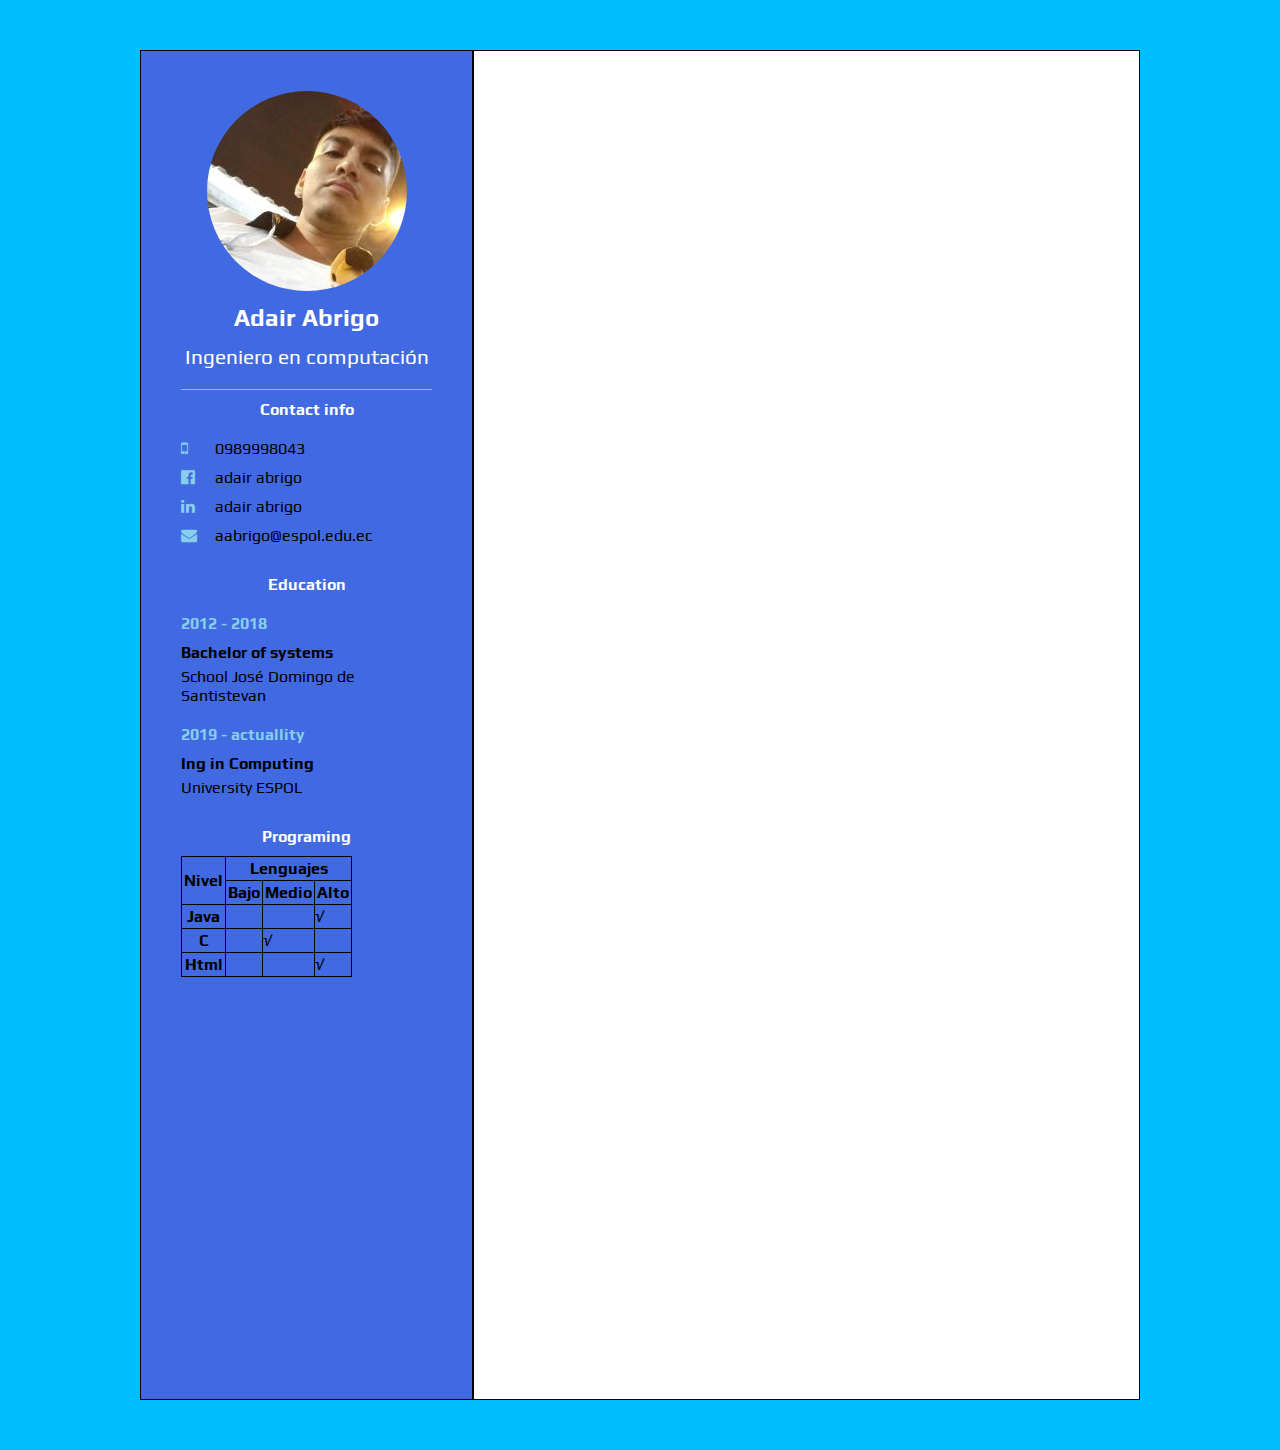
==== Proyecto1/cv.html @ e4470b59 "Diseño responsive de cv final" ====
<!DOCTYPE html>
<html>
    <head>
        <meta charset="UTF-8">
        <meta name="viewport" content="width = device-width, initial-scale = 1.0">
        <meta http-equiv="X-UA-Compatible" content = "ie=edge">
        <link href="cv_estilos.css" rel="stylesheet">
        <link rel="preconnect" href="https://fonts.googleapis.com">
        <link rel="preconnect" href="https://fonts.gstatic.com" crossorigin>
        <link href="https://fonts.googleapis.com/css2?family=Montserrat:wght@100&family=Play:wght@400;700&display=swap" rel="stylesheet">
        <link rel="stylesheet" href="font-awesome-4.7.0/css/font-awesome.min.css">
        <title> Keat </title>
    </head>
    
    <body>
        <div class="mainContainer">
            <div class="left_side">
                <div class="profil">
                    <div class="imgprofil">
                        <img src="fotoAdaircarnet.jpg">
                    </div>
                    <h2>Adair Abrigo</h2>
                    <span>Ingeniero en computación</span>
                </div>
                
                <div class="contactinfo">
                    <h3>Contact info</h3>
                    <ul>
                        <li><a><i class="fa fa-mobile" aria-hidden="true"></i> 0989998043</a></li>
                        <li><a href="https://www.facebook.com/Adair312000/"><i class="fa fa-facebook-official" aria-hidden="true"></i> adair abrigo</a></li>
                        <li><a href="https://www.linkedin.com/feed/"><i class="fa fa-linkedin" aria-hidden="true"></i> adair abrigo</a></li>
                        <li><a><i class="fa fa-envelope" aria-hidden="true"></i> aabrigo@espol.edu.ec</a></li>
                    </ul>
                </div>
                
                <div class="contactinfo education">
                    <h3>Education</h3>
                    <ul>
                        <li>
                            <h5>2012 - 2018</h5>
                            <h4>Bachelor of systems</h4>
                            <h4>School José Domingo de Santistevan</h4>
                        </li>
                        <li>
                            <h5>2019 - actuallity</h5>
                            <h4>Ing in Computing</h4>
                            <h4>University ESPOL</h4>
                        </li>
                    </ul>
                </div>
                
                <div class="contactinfo programing">
                    <h3>Programing</h3>
                    <table>
                        <thead>
                            <tr>
                                <th rowspan="2" scope="col">Nivel</th>
                                <th colspan="3" scope="col">Lenguajes</th>
                            </tr>
                            <tr>
                                <th scope="col">Bajo</th>
                                <th scope="col">Medio</th>
                                <th scope="col">Alto</th>
                            </tr>
                        </thead>
                        <tbody>
                            <tr>
                                <th>Java</th>
                                <td></td>
                                <td></td>
                                <td>&#8730;</td>
                            </tr>
                            <tr>
                                <th>C</th>
                                <td></td>
                                <td>&#8730;</td>
                                <td></td>
                            </tr>
                            <tr>
                                <th>Html</th>
                                <td></td>
                                <td></td>
                                <td>&#8730;</td>
                            </tr>
                        </tbody>
                    </table>
                </div>
            </div>
                
            
            <div class="right_side"></div>
        </div>
        
    </body>
</html>
---- Proyecto1/cv_estilos.css ----
*{
    margin: 0;
    padding: 0;
    box-sizing:border-box;
    font-family: 'Montserrat', sans-serif;
    font-family: 'Play', sans-serif; 
    font-size: 1rem;
}

body{
    background-color: deepskyblue;
    display: flex;
    justify-content: center;
    align-items: center;
    min-height: 100vh;
}

.mainContainer{
    position: relative;
    width: 100%;
    max-width: 1000px;
    min-height: 1350px;
    background-color: coral;
    display: grid;
    grid-template-columns: 1fr 2fr;
    margin: 50px;
}

.mainContainer .left_side{
    position: relative;
    background-color: royalblue;
    padding: 40px;
    border: 1px solid black;
}

.mainContainer .right_side{
    position: relative;
    background-color:white;
    padding: 40px;
    border: 1px solid black;
}

.profil{
    position: relative;
    display: flex;
    flex-direction: column;
    align-items: center;
    padding-bottom: 20px;
    border-bottom: 1px solid rgba(250,250,250,0.5);
}

.profil .imgprofil{
    position: relative;
    width: 200px;
    height: 200px;
    border-radius: 50%;
    overflow: hidden;
}
.profil .imgprofil img{
    position: absolute;
    top: 0;
    left: 0;
    width: 100%;
    height: 100%;
    object-fit: cover;
}

.profil H2{
    color: white;
    margin: 10px;
    font-size: 1.5em;
    text-align: center;
    font-weight: 600;
    line-height: 1.4em;
}
.profil span{
    text-align: center;
    color: white;
    font-size: 1.3em;
    font-weight: 300;
}

/*      Block of inform contact     */
.contactinfo{
    align-items: center;
    margin-bottom: 20px;
}
.contactinfo h3{
    color: white;
    font-size: 1em;
    font-weight: 600;
    text-align: center;
    padding: 10px;
    margin: 0px auto;
}
.contactinfo ul{
    position: relative;
}
.contactinfo ul li,a{
    position: relative;
    color: black;
    list-style: none;
    text-decoration: none;
    margin: 10px 0px;
    cursor: pointer;
}
.contactinfo ul li i{
    display: inline-block;
    color: skyblue;
    width: 30px;
}

/*      Block of studies     */
.contactinfo.education li{
    margin-bottom: 20px;
}

.contactinfo.education h5{
    margin-bottom: 10px;
    color: skyblue;
}

.contactinfo.education h4:nth-child(2){
    margin-bottom: 5px;
    color: black;
    font-weight: 800;
}
.contactinfo.education h4{
    color: black;
    font-weight: 300;
}

/*      Block of programing     */
.contactinfo.programing{
    align-content: center;
    align-items: center;
}
.contactinfo.programing table,th,td{
    border: 1px solid black;
    border-collapse: collapse;
}
.contactinfo.programing th{
    padding: 2px;
    font-weight: 800;
}
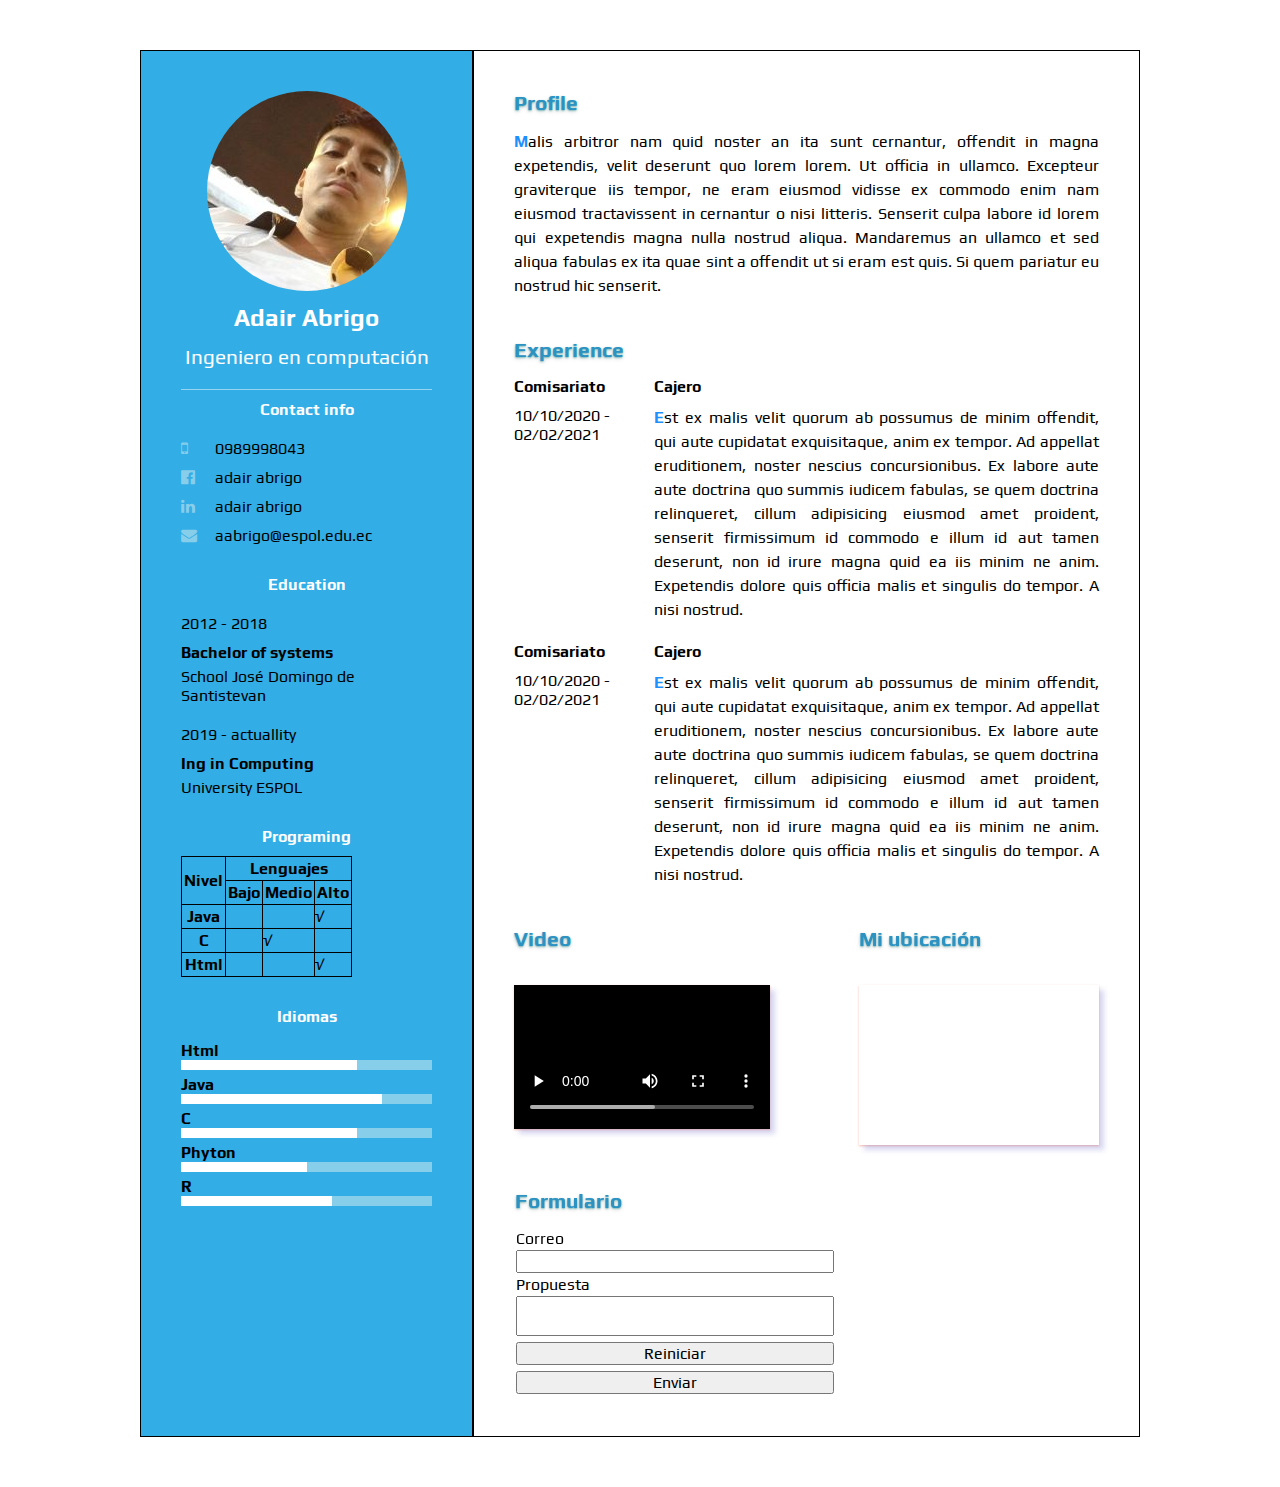
==== commit c8b9f3e3: "cv terminado" ====
--- a/Proyecto1/cv.html
+++ b/Proyecto1/cv.html
@@ -85,10 +85,134 @@
                         </tbody>
                     </table>
                 </div>
+                
+                <div class="contactinfo idiomas">
+                    <h3>Idiomas</h3>
+                    <div class="box">
+                        <h4>Html</h4>
+                        <div class="percent">
+                            <div id="html" style="width: 70%;"></div>
+                        </div>
+                    </div>
+                    <div class="box">
+                        <h4>Java</h4>
+                        <div class="percent">
+                            <div id="java" style="width: 80%;"></div>
+                        </div>
+                    </div>
+                    <div class="box">
+                        <h4>C</h4>
+                        <div class="percent">
+                            <div id="c" style="width: 70%;"></div>
+                        </div>
+                    </div>
+                    <div class="box">
+                        <h4>Phyton</h4>
+                        <div class="percent">
+                            <div id="phyton" style="width: 50%;"></div>
+                        </div>
+                    </div>
+                    <div class="box">
+                        <h4>R</h4>
+                        <div class="percent">
+                            <div id="r" style="width: 60%;"></div>
+                        </div>
+                    </div>
+                    
+                    
+                </div>
             </div>
                 
             
-            <div class="right_side"></div>
+            <div class="right_side">
+                
+                <div class="aboutMe">
+                    <h2>Profile</h2>
+                    <p>
+                        Malis arbitror nam quid noster an ita sunt cernantur, offendit in magna 
+                        expetendis, velit deserunt quo lorem lorem. Ut officia in ullamco. Excepteur 
+                        graviterque iis tempor, ne eram eiusmod vidisse ex commodo enim nam eiusmod 
+                        tractavissent in cernantur o nisi litteris. Senserit culpa labore id lorem qui 
+                        expetendis magna nulla nostrud aliqua. Mandaremus an ullamco et sed aliqua 
+                        fabulas ex ita quae sint a offendit ut si eram est quis. Si quem pariatur eu 
+                        nostrud hic senserit.
+                    </p>
+                </div>
+                
+                <div class="aboutMe">
+                    
+                    <h2>Experience</h2>
+                    <div class="experience">
+                        <div class="year_company">
+                            <h4>Comisariato</h4>
+                            <h5>10/10/2020 - 02/02/2021</h5>
+                        </div>
+                        <div class="content">
+                            <h4>Cajero</h4>
+                            <p>
+                                Est ex malis velit quorum ab possumus de minim offendit, qui aute cupidatat 
+                                exquisitaque, anim ex tempor. Ad appellat eruditionem, noster nescius 
+                                concursionibus. Ex labore aute aute doctrina quo summis iudicem fabulas, se quem 
+                                doctrina relinqueret, cillum adipisicing eiusmod amet proident, senserit 
+                                firmissimum id commodo e illum id aut tamen deserunt, non id irure magna quid ea 
+                                iis minim ne anim. Expetendis dolore quis officia malis et singulis do tempor. A 
+                                nisi nostrud.
+                            </p>
+                        </div>
+                        
+                    </div>
+                    
+                    <div class="experience">
+                        <div class="year_company">
+                            <h4>Comisariato</h4>
+                            <h5>10/10/2020 - 02/02/2021</h5>
+                        </div>
+                        <div class="content">
+                            <h4>Cajero</h4>
+                            <p>
+                                Est ex malis velit quorum ab possumus de minim offendit, qui aute cupidatat 
+                                exquisitaque, anim ex tempor. Ad appellat eruditionem, noster nescius 
+                                concursionibus. Ex labore aute aute doctrina quo summis iudicem fabulas, se quem 
+                                doctrina relinqueret, cillum adipisicing eiusmod amet proident, senserit 
+                                firmissimum id commodo e illum id aut tamen deserunt, non id irure magna quid ea 
+                                iis minim ne anim. Expetendis dolore quis officia malis et singulis do tempor. A 
+                                nisi nostrud.
+                            </p>
+                        </div>
+                    </div>
+                    
+                </div>
+                
+                <div class="under_side">
+                    <div class="videoAndMap">
+                    <div>
+                        <h2>Video</h2><br>
+                        <video controls>
+                            <source src="video1.mp4" type="video/mp4">
+                        </video>
+                    </div>
+                    
+                        
+                    <div>
+                        <h2>Mi ubicación</h2><br>
+                        <iframe class="map" src="https://www.google.com/maps/embed?pb=!1m10!1m8!1m3!1d7973.891653883681!2d-79.8448649!3d-2.1742859!3m2!1i1024!2i768!4f13.1!5e0!3m2!1ses!2sec!4v1666907715425!5m2!1ses!2sec" width="600" height="450" style="border:0;" allowfullscreen="" loading="lazy" referrerpolicy="no-referrer-wen-downgrade"></iframe>
+                    </div>
+                    
+                    </div>
+                
+                    <div class="formulario">
+                        <h2>Formulario</h2>
+                        <form>
+                            <label for="correoDestino">Correo</label>
+                            <input type="email" id="formulario">
+                            <label for="mensaje">Propuesta</label>
+                            <textarea id="mensaje" rows="2"></textarea>
+                            <button type="reset">Reiniciar</button>
+                            <button type="submit">Enviar</button>
+                        </form>
+                    </div>
+                </div>    
+            </div>
         </div>
         
     </body>
--- a/Proyecto1/cv_estilos.css
+++ b/Proyecto1/cv_estilos.css
@@ -9,7 +9,7 @@
 }
 
 body{
-    background-color: deepskyblue;
+    background-color: white;;
     display: flex;
     justify-content: center;
     align-items: center;
@@ -21,15 +21,15 @@
     width: 100%;
     max-width: 1000px;
     min-height: 1350px;
-    background-color: coral;
     display: grid;
     grid-template-columns: 1fr 2fr;
     margin: 50px;
 }
 
+/*#32ADE6*/
 .mainContainer .left_side{
     position: relative;
-    background-color: royalblue;
+    background-color: #32ADE6;
     padding: 40px;
     border: 1px solid black;
 }
@@ -103,7 +103,6 @@
     list-style: none;
     text-decoration: none;
     margin: 10px 0px;
-    cursor: pointer;
 }
 .contactinfo ul li i{
     display: inline-block;
@@ -111,6 +110,7 @@
     width: 30px;
 }
 
+
 /*      Block of studies     */
 .contactinfo.education li{
     margin-bottom: 20px;
@@ -118,7 +118,7 @@
 
 .contactinfo.education h5{
     margin-bottom: 10px;
-    color: skyblue;
+    color: black;
 }
 
 .contactinfo.education h4:nth-child(2){
@@ -147,3 +147,176 @@
 
 
 
+/*      Block of languages      */
+.idiomas .box .percent{
+    position: relative;
+    width: 100%;
+    height: 10px;
+    background-color: skyblue;
+}
+.idiomas .box .percent div{
+    position: absolute;
+    top: 0;
+    left: 0;
+    height: 100%;
+    background-color: white;
+}
+.idiomas > .box{
+    cursor: progress;
+    margin: 5px 0px;
+}
+
+
+
+/*      Block of profile an experience*/
+.right_side h2{
+    font-size: 1.3rem;
+    margin-bottom: 15px;
+    color: #2B92C2;
+    text-shadow: 0px 2px 5px rgba(0, 0, 0, 0.12), 0 1px 2px rgba(0, 125, 125, 0.5);
+}
+
+.mainContainer .right_side{
+    position: relative;
+    padding: 40px;
+}
+
+.aboutMe{
+    margin: 0px auto;
+    margin-bottom: 40px;
+}
+
+.aboutMe p{
+    text-align: justify;
+    line-height: 1.5em;
+}
+
+.aboutMe p::first-letter{
+    font-weight: 1000;
+    color:dodgerblue;
+}
+.aboutMe p:hover{
+    color: darkviolet;
+}
+
+
+.experience{
+    display: flex;
+    flex-direction: row;
+    margin-bottom: 20px;
+}
+.experience .year_company{
+    min-width: 140px;
+    color: black;;
+}
+
+.experience h4{
+    padding-bottom: 10px;
+}
+.experience, h5{
+    font-weight: 300;
+}
+
+
+/*      Block of video and map     */
+.videoAndMap{
+    display: flex;
+    flex-direction: row;
+    justify-content: space-between;
+    margin-bottom: 40px;
+}
+.videoAndMap .map{
+    box-shadow: 5px 5px 5px rgba(100, 100, 200, 0.25), 0 1px 2px rgba(250, 125, 100, 0.5);
+    max-height: 10rem;
+    max-width: 15rem;
+}
+
+.videoAndMap video{
+    box-shadow: 5px 5px 5px rgba(100, 100, 200, 0.25), 0 1px 2px rgba(250, 125, 100, 0.5);
+    max-height: 10rem;
+    max-width: 16rem;
+}
+
+
+/*      Block of Form       */
+.formulario *{
+    margin: 1px;
+}
+.formulario form{
+    display: flex;
+    flex-direction: column;
+    max-width: 20rem;
+}
+.formulario form button{
+    margin-top: 5px;
+}
+
+.formulario #mensaje{
+    resize: none;
+}
+
+
+@media (max-width: 900px){
+    .mainContainer{
+        margin: 10px;
+        grid-template-columns: repeat(1, 1fr);
+    }
+    .left_side .contactinfo *{
+        align-content: center;
+        align-items: center;
+        margin: 0px auto;
+    }
+    
+    .idiomas .box .percent{
+        width: 70%;
+    }
+}
+
+@media (max-width: 700px) or ((min-device-width: 200px) and (max-device-width: 700px)){
+    .mainContainer{
+        margin: 10px;
+        position: relative;
+        grid-template-columns: repeat(1, 1fr);
+    }
+    .left_side .contactinfo *{
+        text-align: center;
+        align-content: center;
+        align-items: center;
+        margin: 0px auto;
+    }
+    .aboutMe .experience{
+        flex-direction: column;
+    }
+    .videoAndMap{
+        flex-direction: column;
+    }
+    .videoAndMap *{
+        margin: 0px auto;
+    }
+    .formulario{
+        margin: 0px auto;
+        position: relative;
+        width: 250px;
+    }
+    .formulario *{
+        position: relative;
+        margin: 0px auto;
+    }
+    
+    .idiomas .box .percent{
+        width: 50%;
+    }
+    .videoAndMap *{
+        margin-bottom: 25px;
+    }
+    
+    .under_side{
+        position: relative;
+        background-color: #32ADE6;
+    }
+    .under_side h2{
+        color: white;
+    }
+    
+    
+}
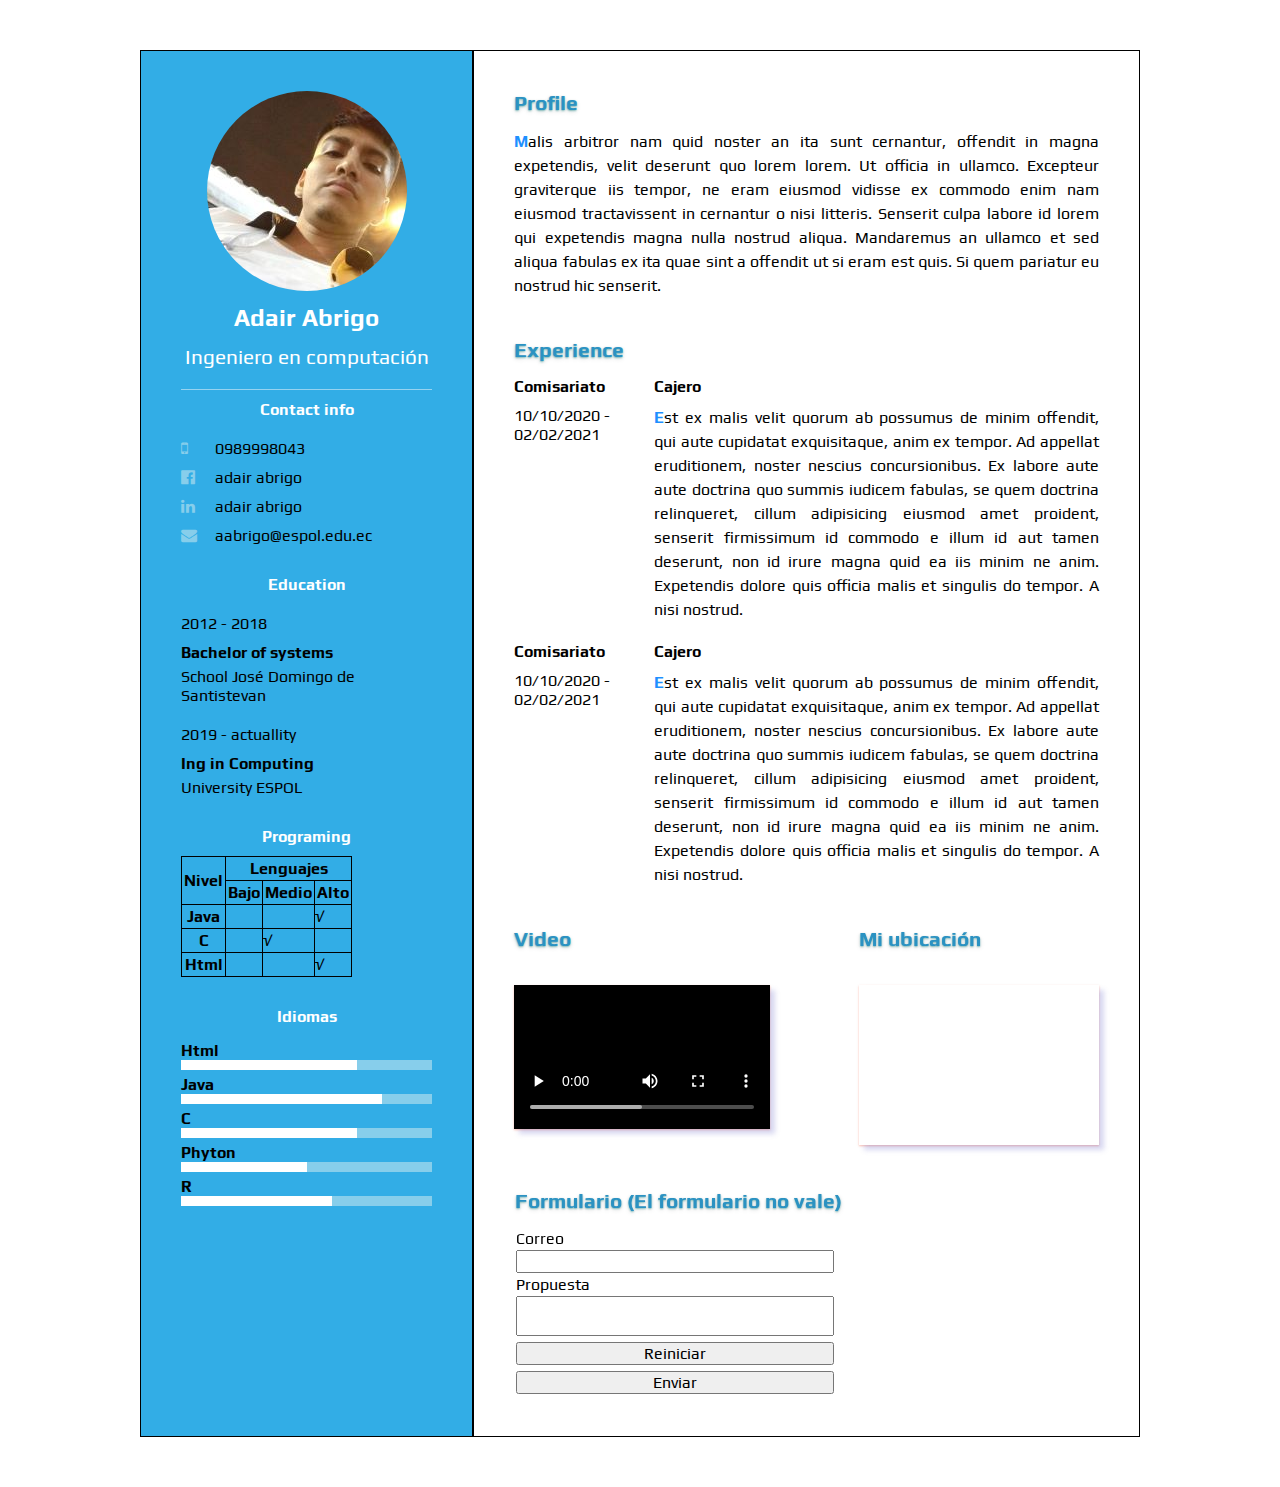
==== commit 65a68b95: "Finalizado a menos que en estos dias se me ocurra algo más" ====
--- a/Proyecto1/cv.html
+++ b/Proyecto1/cv.html
@@ -201,7 +201,7 @@
                     </div>
                 
                     <div class="formulario">
-                        <h2>Formulario</h2>
+                        <h2>Formulario (El formulario no vale)</h2>
                         <form>
                             <label for="correoDestino">Correo</label>
                             <input type="email" id="formulario">
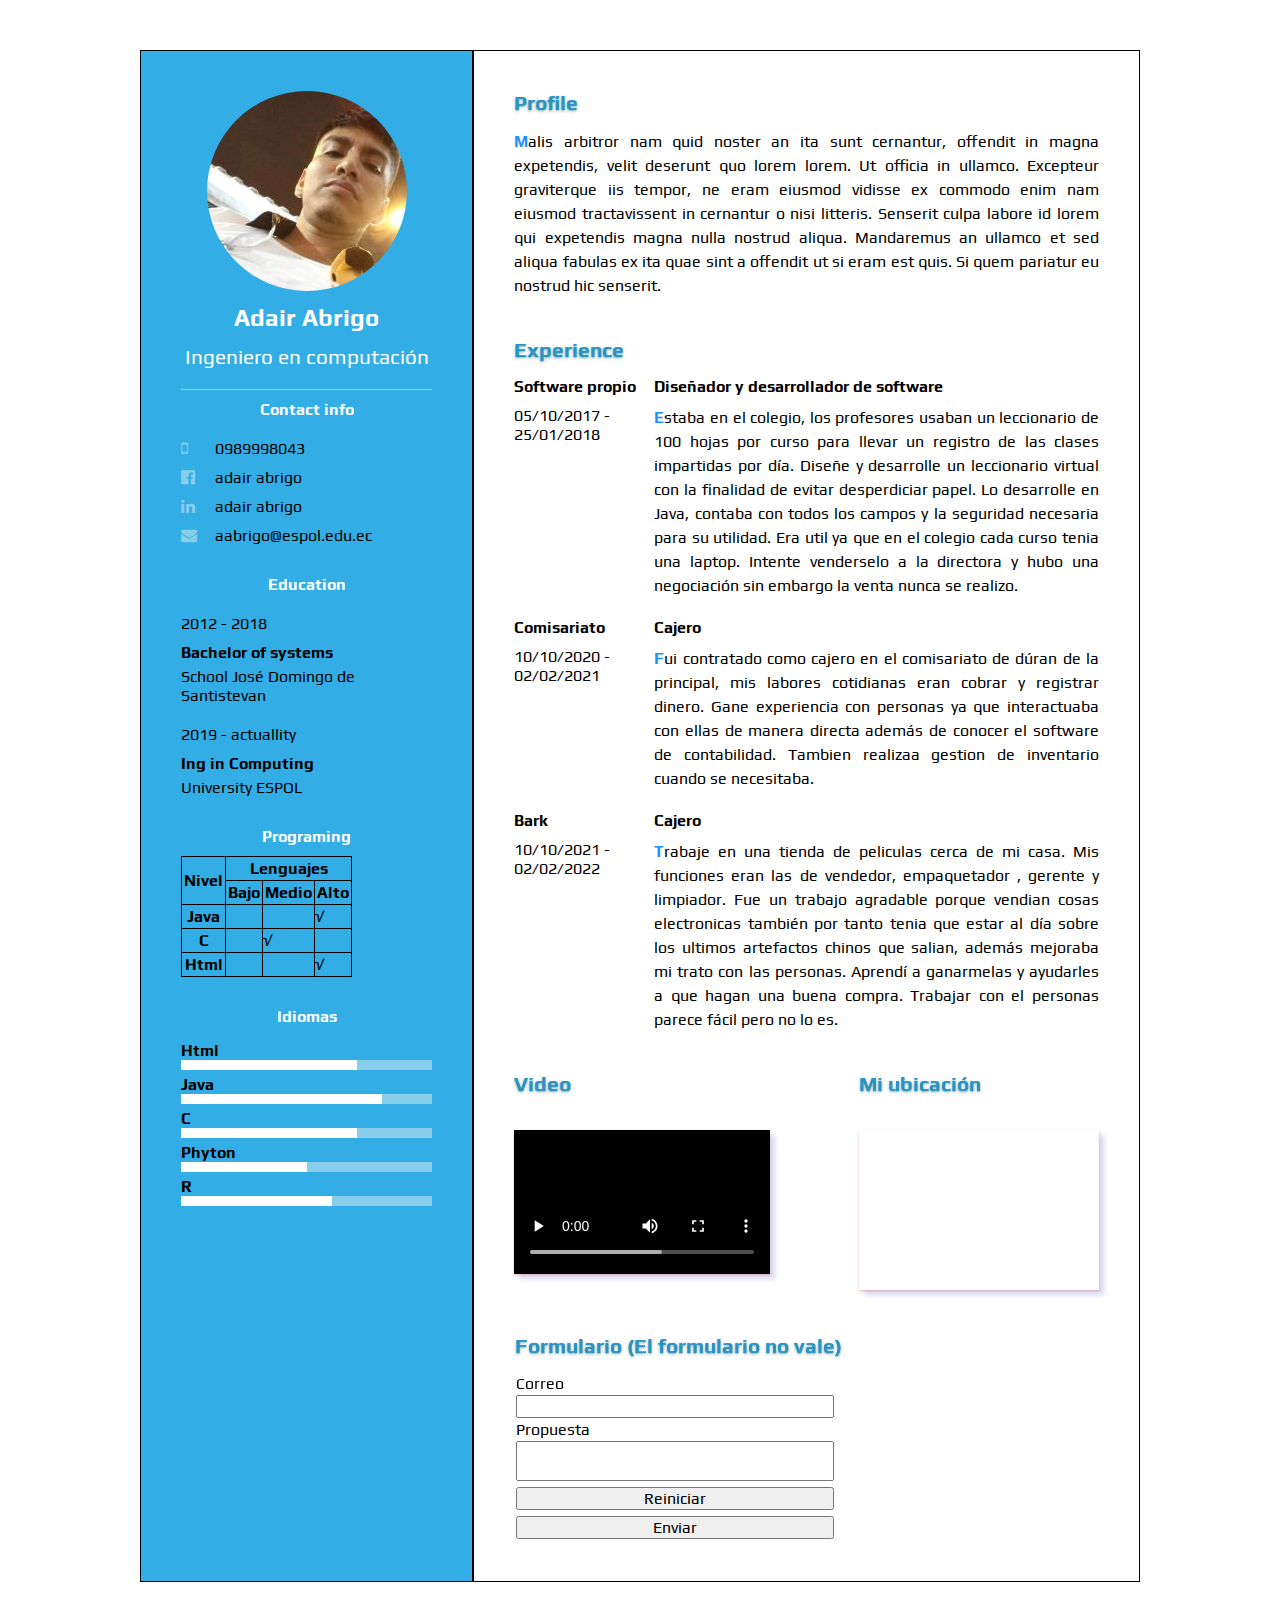
==== commit f9d8da89: "Paso el filtro de w3c sin errores" ====
--- a/Proyecto1/cv.html
+++ b/Proyecto1/cv.html
@@ -17,7 +17,7 @@
             <div class="left_side">
                 <div class="profil">
                     <div class="imgprofil">
-                        <img src="fotoAdaircarnet.jpg">
+                        <img src="fotoAdaircarnet.jpg" alt="foto de perfil">
                     </div>
                     <h2>Adair Abrigo</h2>
                     <span>Ingeniero en computación</span>
@@ -142,6 +142,24 @@
                 <div class="aboutMe">
                     
                     <h2>Experience</h2>
+                    
+                    <div class="experience">
+                        <div class="year_company">
+                            <h4>Software propio</h4>
+                            <h5>05/10/2017 - 25/01/2018</h5>
+                        </div>
+                        <div class="content">
+                            <h4>Diseñador y desarrollador de software</h4>
+                            <p>
+                                Estaba en el colegio, los profesores usaban un leccionario de 100 hojas por curso para llevar
+                                un registro de las clases impartidas por día. Diseñe y desarrolle un leccionario virtual con la 
+                                finalidad de evitar desperdiciar papel. Lo desarrolle en Java, contaba con todos los campos 
+                                y la seguridad necesaria para su utilidad. Era util ya que en el colegio cada curso tenia una laptop.
+                                Intente venderselo a la directora y hubo una negociación sin embargo la venta nunca se realizo.
+                            </p>
+                        </div>
+                    </div>
+                    
                     <div class="experience">
                         <div class="year_company">
                             <h4>Comisariato</h4>
@@ -150,13 +168,10 @@
                         <div class="content">
                             <h4>Cajero</h4>
                             <p>
-                                Est ex malis velit quorum ab possumus de minim offendit, qui aute cupidatat 
-                                exquisitaque, anim ex tempor. Ad appellat eruditionem, noster nescius 
-                                concursionibus. Ex labore aute aute doctrina quo summis iudicem fabulas, se quem 
-                                doctrina relinqueret, cillum adipisicing eiusmod amet proident, senserit 
-                                firmissimum id commodo e illum id aut tamen deserunt, non id irure magna quid ea 
-                                iis minim ne anim. Expetendis dolore quis officia malis et singulis do tempor. A 
-                                nisi nostrud.
+                                Fui contratado como cajero en el comisariato de dúran de la principal, mis labores cotidianas
+                                eran cobrar y registrar dinero. Gane experiencia con personas ya que interactuaba con ellas
+                                de manera directa además de conocer el software de contabilidad. Tambien realizaa gestion de 
+                                inventario cuando se necesitaba.
                             </p>
                         </div>
                         
@@ -164,19 +179,17 @@
                     
                     <div class="experience">
                         <div class="year_company">
-                            <h4>Comisariato</h4>
-                            <h5>10/10/2020 - 02/02/2021</h5>
+                            <h4>Bark</h4>
+                            <h5>10/10/2021 - 02/02/2022</h5>
                         </div>
                         <div class="content">
                             <h4>Cajero</h4>
                             <p>
-                                Est ex malis velit quorum ab possumus de minim offendit, qui aute cupidatat 
-                                exquisitaque, anim ex tempor. Ad appellat eruditionem, noster nescius 
-                                concursionibus. Ex labore aute aute doctrina quo summis iudicem fabulas, se quem 
-                                doctrina relinqueret, cillum adipisicing eiusmod amet proident, senserit 
-                                firmissimum id commodo e illum id aut tamen deserunt, non id irure magna quid ea 
-                                iis minim ne anim. Expetendis dolore quis officia malis et singulis do tempor. A 
-                                nisi nostrud.
+                                Trabaje en una tienda de peliculas cerca de mi casa. Mis funciones eran las de vendedor, empaquetador
+                                , gerente y limpiador. Fue un trabajo agradable porque vendian cosas electronicas también por tanto
+                                tenia que estar al día sobre los ultimos artefactos chinos que salian, además mejoraba mi trato con 
+                                las personas. Aprendí a ganarmelas y ayudarles a que hagan una buena compra. Trabajar con el personas
+                                parece fácil pero no lo es.
                             </p>
                         </div>
                     </div>
@@ -195,7 +208,7 @@
                         
                     <div>
                         <h2>Mi ubicación</h2><br>
-                        <iframe class="map" src="https://www.google.com/maps/embed?pb=!1m10!1m8!1m3!1d7973.891653883681!2d-79.8448649!3d-2.1742859!3m2!1i1024!2i768!4f13.1!5e0!3m2!1ses!2sec!4v1666907715425!5m2!1ses!2sec" width="600" height="450" style="border:0;" allowfullscreen="" loading="lazy" referrerpolicy="no-referrer-wen-downgrade"></iframe>
+                        <iframe class="map" src="https://www.google.com/maps/embed?pb=!1m10!1m8!1m3!1d7973.891653883681!2d-79.8448649!3d-2.1742859!3m2!1i1024!2i768!4f13.1!5e0!3m2!1ses!2sec!4v1666907715425!5m2!1ses!2sec" width="600" height="450" style="border:0;" allowfullscreen="" loading="lazy"></iframe>
                     </div>
                     
                     </div>
@@ -204,7 +217,7 @@
                         <h2>Formulario (El formulario no vale)</h2>
                         <form>
                             <label for="correoDestino">Correo</label>
-                            <input type="email" id="formulario">
+                            <input type="email" id="correoDestino">
                             <label for="mensaje">Propuesta</label>
                             <textarea id="mensaje" rows="2"></textarea>
                             <button type="reset">Reiniciar</button>
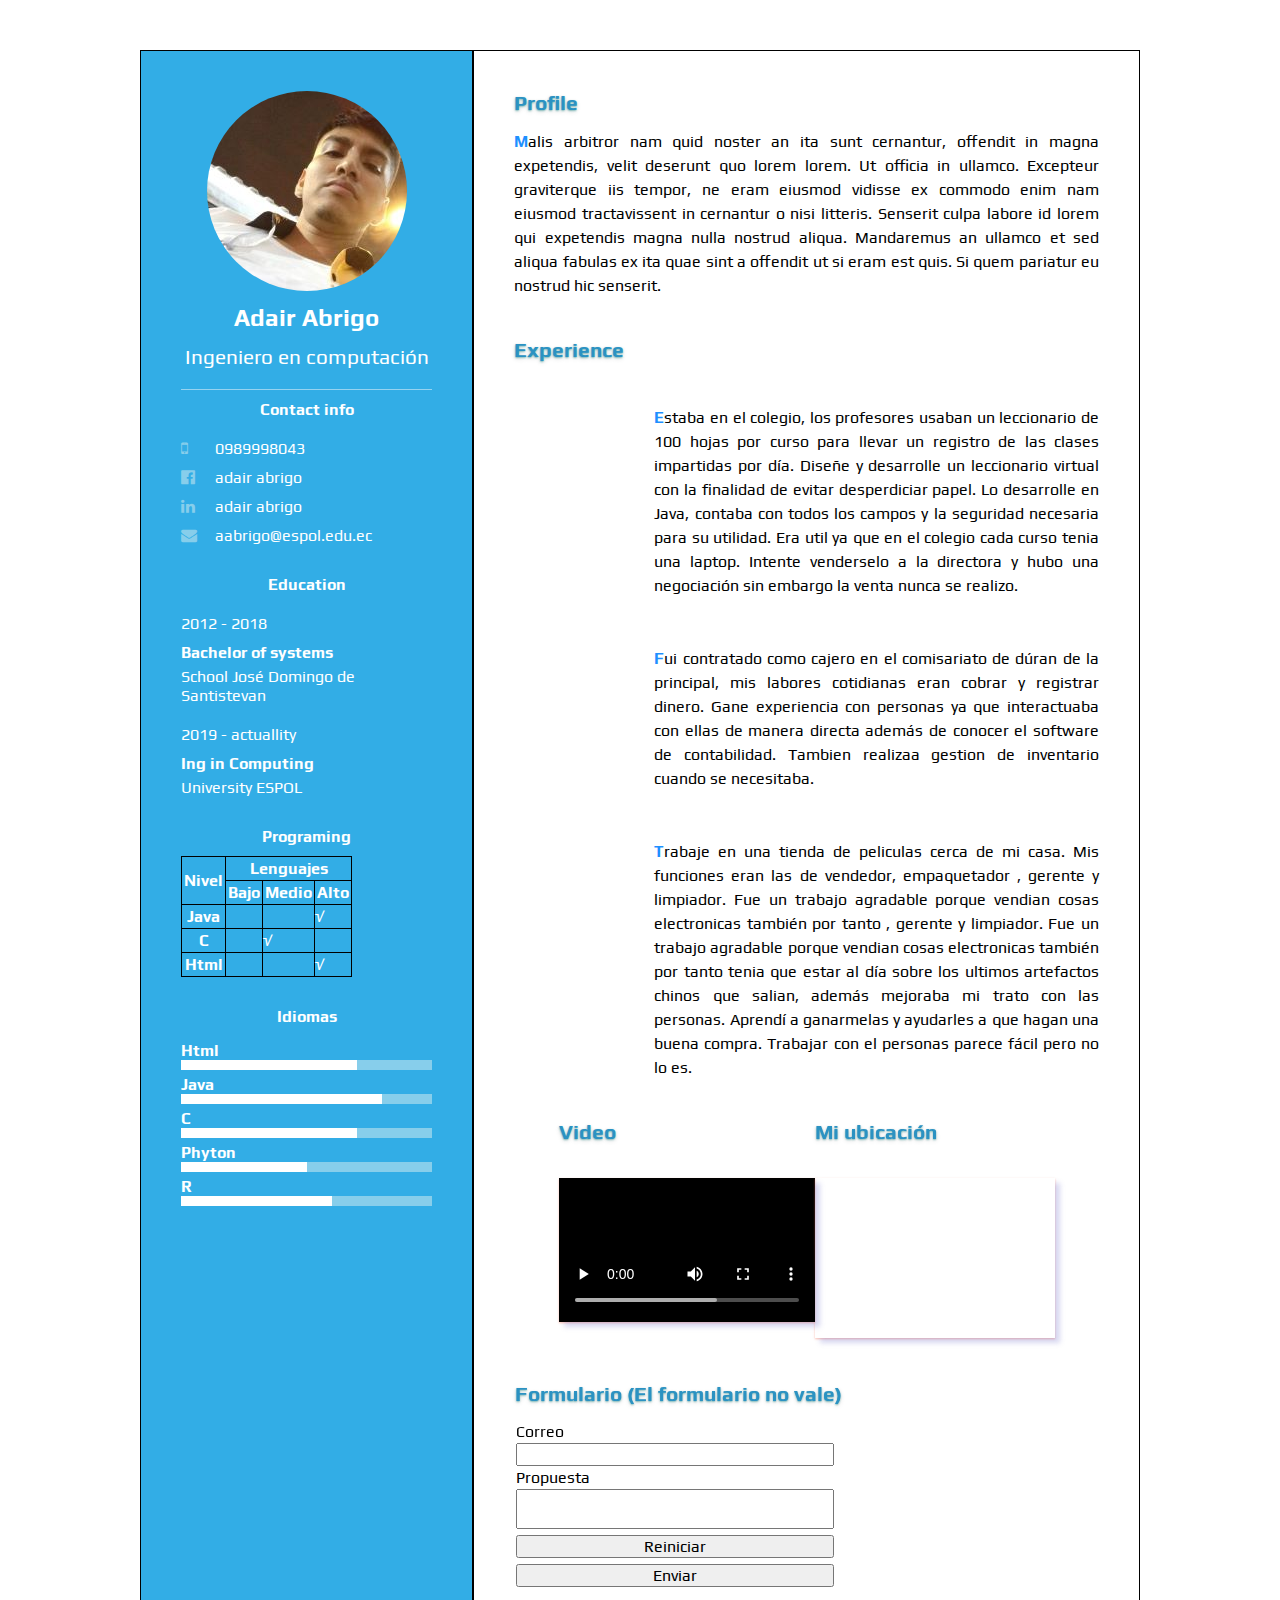
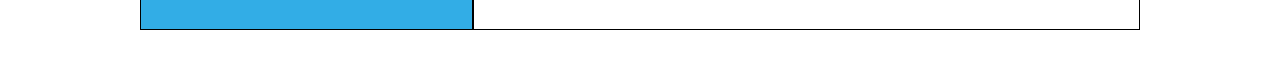
==== commit 705b707c: "Curriculum listo" ====
--- a/Proyecto1/cv.html
+++ b/Proyecto1/cv.html
@@ -187,6 +187,7 @@
                             <p>
                                 Trabaje en una tienda de peliculas cerca de mi casa. Mis funciones eran las de vendedor, empaquetador
                                 , gerente y limpiador. Fue un trabajo agradable porque vendian cosas electronicas también por tanto
+                                , gerente y limpiador. Fue un trabajo agradable porque vendian cosas electronicas también por tanto
                                 tenia que estar al día sobre los ultimos artefactos chinos que salian, además mejoraba mi trato con 
                                 las personas. Aprendí a ganarmelas y ayudarles a que hagan una buena compra. Trabajar con el personas
                                 parece fácil pero no lo es.
@@ -228,5 +229,5 @@
             </div>
         </div>
         
-    </body>
+    </bsody>
 </html>--- a/Proyecto1/cv_estilos.css
+++ b/Proyecto1/cv_estilos.css
@@ -95,16 +95,18 @@
     margin: 0px auto;
 }
 .contactinfo ul{
+    color: white;
     position: relative;
 }
 .contactinfo ul li,a{
-    position: relative;
-    color: black;
+    color: white;
+    position: relative;
     list-style: none;
     text-decoration: none;
     margin: 10px 0px;
 }
 .contactinfo ul li i{
+    color: white;
     display: inline-block;
     color: skyblue;
     width: 30px;
@@ -112,22 +114,25 @@
 
 
 /*      Block of studies     */
+.contactinfo .education h3,h4,h5{
+    color: white;
+}
 .contactinfo.education li{
     margin-bottom: 20px;
 }
 
 .contactinfo.education h5{
     margin-bottom: 10px;
-    color: black;
+    color: white;
 }
 
 .contactinfo.education h4:nth-child(2){
     margin-bottom: 5px;
-    color: black;
+    color: white;;
     font-weight: 800;
 }
 .contactinfo.education h4{
-    color: black;
+    color: white;
     font-weight: 300;
 }
 
@@ -137,6 +142,7 @@
     align-items: center;
 }
 .contactinfo.programing table,th,td{
+    color: white;
     border: 1px solid black;
     border-collapse: collapse;
 }
@@ -222,7 +228,7 @@
 .videoAndMap{
     display: flex;
     flex-direction: row;
-    justify-content: space-between;
+    justify-content: center;
     margin-bottom: 40px;
 }
 .videoAndMap .map{
@@ -274,9 +280,9 @@
 
 @media (max-width: 700px) or ((min-device-width: 200px) and (max-device-width: 700px)){
     .mainContainer{
+        display: flex;
+        flex-direction: column;
         margin: 10px;
-        position: relative;
-        grid-template-columns: repeat(1, 1fr);
     }
     .left_side .contactinfo *{
         text-align: center;
